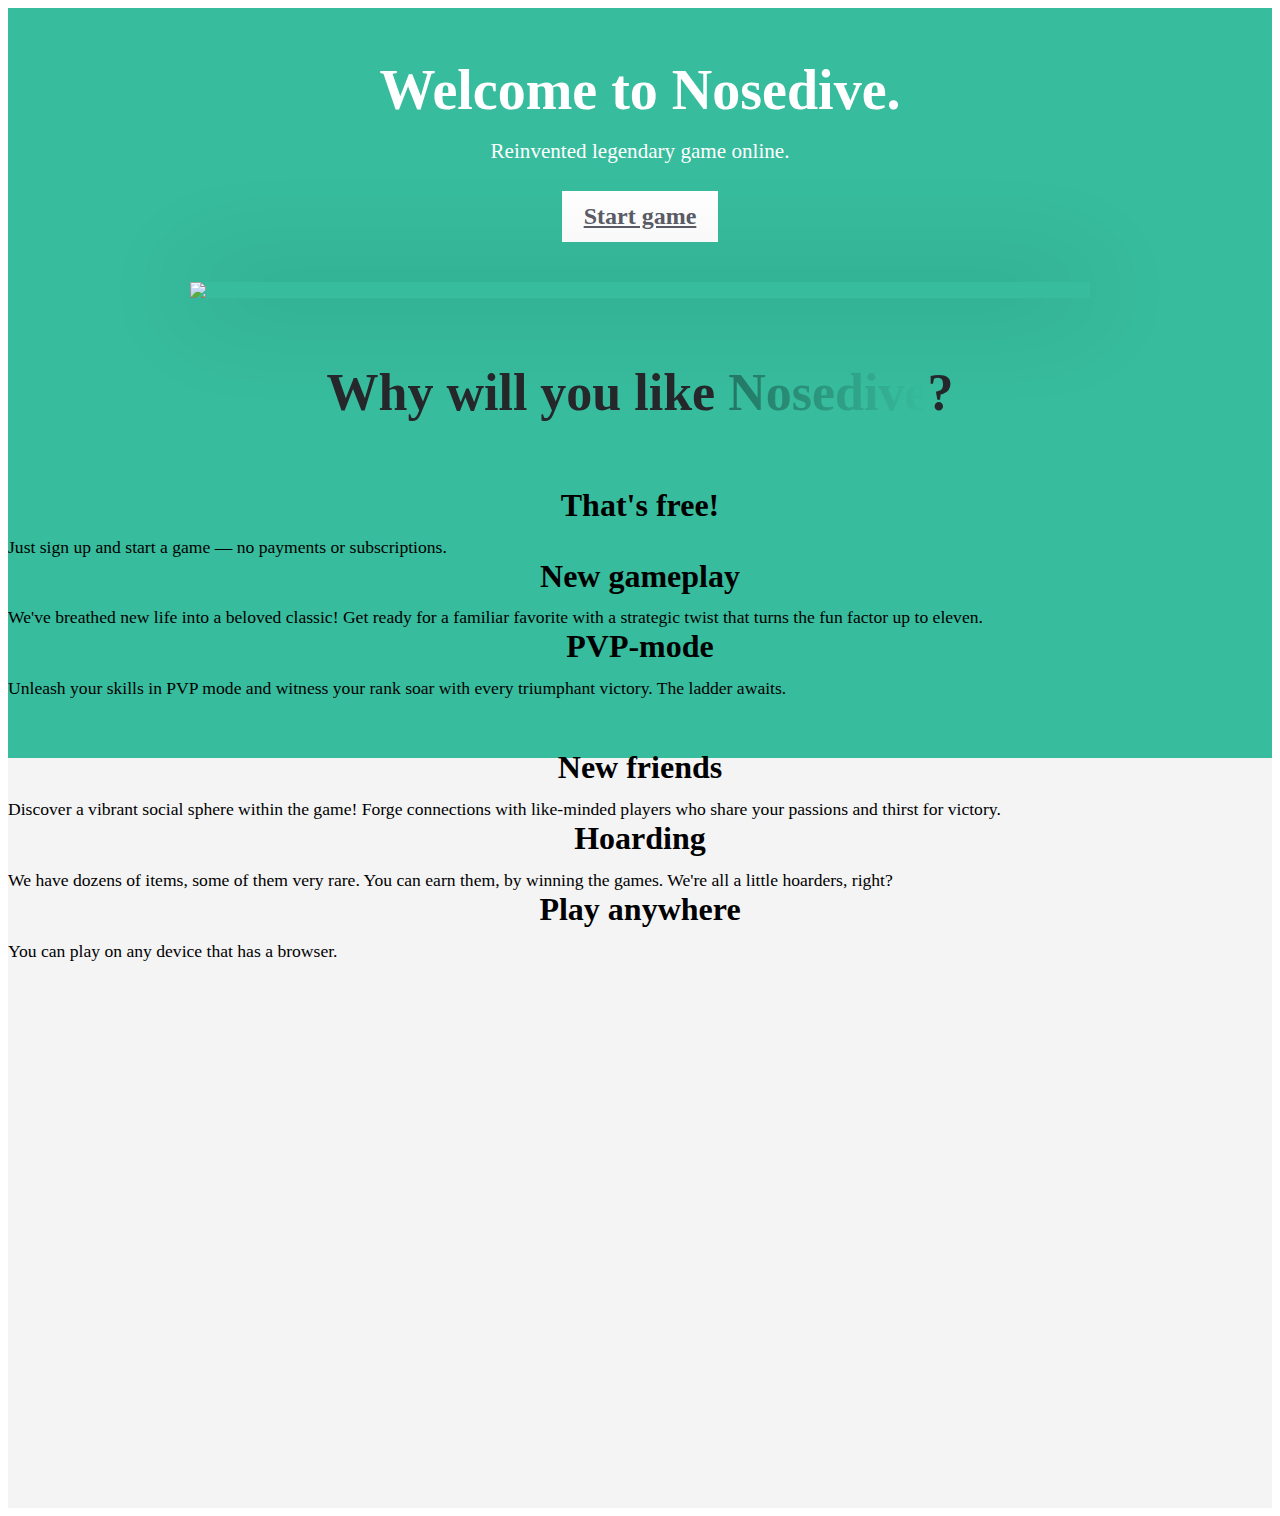
==== src/main/resources/templates/index.html @ 5d81f6b8 "index and games page." ====
<!DOCTYPE html>
<html lang="en" xmlns:th="http://www.w3.org/1999/xhtml" xmlns:sec="http://www.thymeleaf.org/extras/spring-security">
    <head>
        <th:block th:insert="~{fragments/head}"></th:block>
        <style>
            .navbar-brand-custom {
                color: #ffffff;
            }

            .navbar-brand-custom:hover {
                color: #ffffff;
            }

            .navbar {
                background-color: #37bc9d;
            }

            .btn-outline-primary {
                border-color: transparent;
                color: #fff;
            }

            .btn-primary {
                background-color: rgba(255,255,255,.85);
                color: #37bc9d;
                border-color: rgba(255,255,255,.85);
            }

            .btn-primary:hover {
                background-color: #ffffff;
                border-color: #ffffff;
                color: #37bc9d;
            }

            .btn-outline-primary:hover {
                background-color: rgba(255, 255, 255,0.25);
                border-color: rgba(255, 255, 255,0.25);
            }

            .page-title {
                font: 700 3.5em Montserrat;
                color: #fff;
            }

            .page-title-small {
                margin-top: .7em;
                font: 500 1.32em/1.4em Montserrat;
                color: #fff;
            }

            .main-billboard {
                background-color: #37bc9d;
                height: 700px;
                text-align: center;
                padding-top: 50px;
            }

            .main-button {
                color: #5b5d67;
                background-color: #fff;
                border-color: #fff;
                font: 600 1.5rem Montserrat;
                padding: 0 0.9em;
                height: 2.1em;
                align-items: center;
                display: inline-flex;
            }

            .main-button:hover {
                color: #5b5d67;
                background-color: rgba(255, 255, 255, 0.85);
                border-color: rgba(255, 255, 255, 0.85);
                font: 600 1.5rem Montserrat;
                padding: 0 0.9em;
                height: 2.1em;
                align-items: center;
                display: inline-flex;
            }

            .page-main-button {
                margin-top: 25px;
            }

            .page-title-second {
                margin-top: 1.25em;
                margin-right: 0px;
                margin-bottom: 1.25em;
                margin-left: 0px;
                font: 700 3.25em Montserrat;
                color: #26272b;
                text-align: center;
            }

            .billboard-img {
                box-shadow: 0 0 100px rgba(0,0,0,.33);
                width: 900px;
                overflow: hidden;
                pointer-events: none;
            }

            .billboard-container {
                display: flex;
                justify-content: center;
                margin-top: 40px;
            }

            h4 {
                margin: 0 0 .4em;
                font: 700 2em Montserrat;
            }

            .col_text {
                font-size: 1.1em;
                text-align: left;
            }
        </style>
    </head>
    <body>
        <th:block th:insert="~{fragments/navbar}"></th:block>
        <div class="container-fluid main-billboard">
            <div class="page-title">Welcome to Nosedive.</div>
            <div class="page-title-small">Reinvented legendary game online.</div>
            <div class="page-main-button"><a class="btn btn-primary main-button" href="/games">Start game</a></div>
            <div class="billboard-container"><img src="//m1.dogecdn.wtf/website/index/screenshot.png" class="rounded billboard-img"></div> <!-- 900 -->
            <div class="page-title-second">Why will you like <span style="background: linear-gradient(90deg, hsl(166, 55%, 30%) 0%, rgba(55,188,157,1) 100%); -webkit-background-clip: text; -webkit-text-fill-color: transparent;">Nosedive</span>?</div>
            <div class="container text-center">
                <div class="row">
                    <div class="col">
                        <h4>That's free!</h4>
                        <div class="col_text">Just sign up and start a game — no payments or subscriptions.</div>
                    </div>
                    <div class="col">
                        <h4>New gameplay</h4>
                        <div class="col_text">We've breathed new life into a beloved classic! Get ready for a familiar favorite with a strategic twist that turns the fun factor up to eleven.</div>
                    </div>
                    <div class="col">
                        <h4>PVP-mode</h4>
                        <div class="col_text">Unleash your skills in PVP mode and witness your rank soar with every triumphant victory. The ladder awaits.</div>
                    </div>
                </div>
                <div class="row" style="margin-top: 50px;">
                    <div class="col">
                        <h4>New friends</h4>
                        <div class="col_text">Discover a vibrant social sphere within the game! Forge connections with like-minded players who share your passions and thirst for victory.</div>
                    </div>
                    <div class="col">
                        <h4>Hoarding</h4>
                        <div class="col_text">We have dozens of items, some of them very rare. You can earn them, by winning the games. We're all a little hoarders, right?</div>
                    </div>
                    <div class="col">
                        <h4>Play anywhere</h4>
                        <div class="col_text">You can play on any device that has a browser.</div>
                    </div>
                </div>
            </div>
        </div>
        <div class="container-fluid" style="min-height: 750px; background-color: #f4f4f5">

        </div>
        <th:block th:insert="~{fragments/footer}"></th:block>
        <th:block th:insert="~{fragments/essentials}"></th:block>
        <script>
            $(document).ready(function() {
                $(".navbar").removeClass("navbar-light");
            });
        </script>
    </body>
</html>
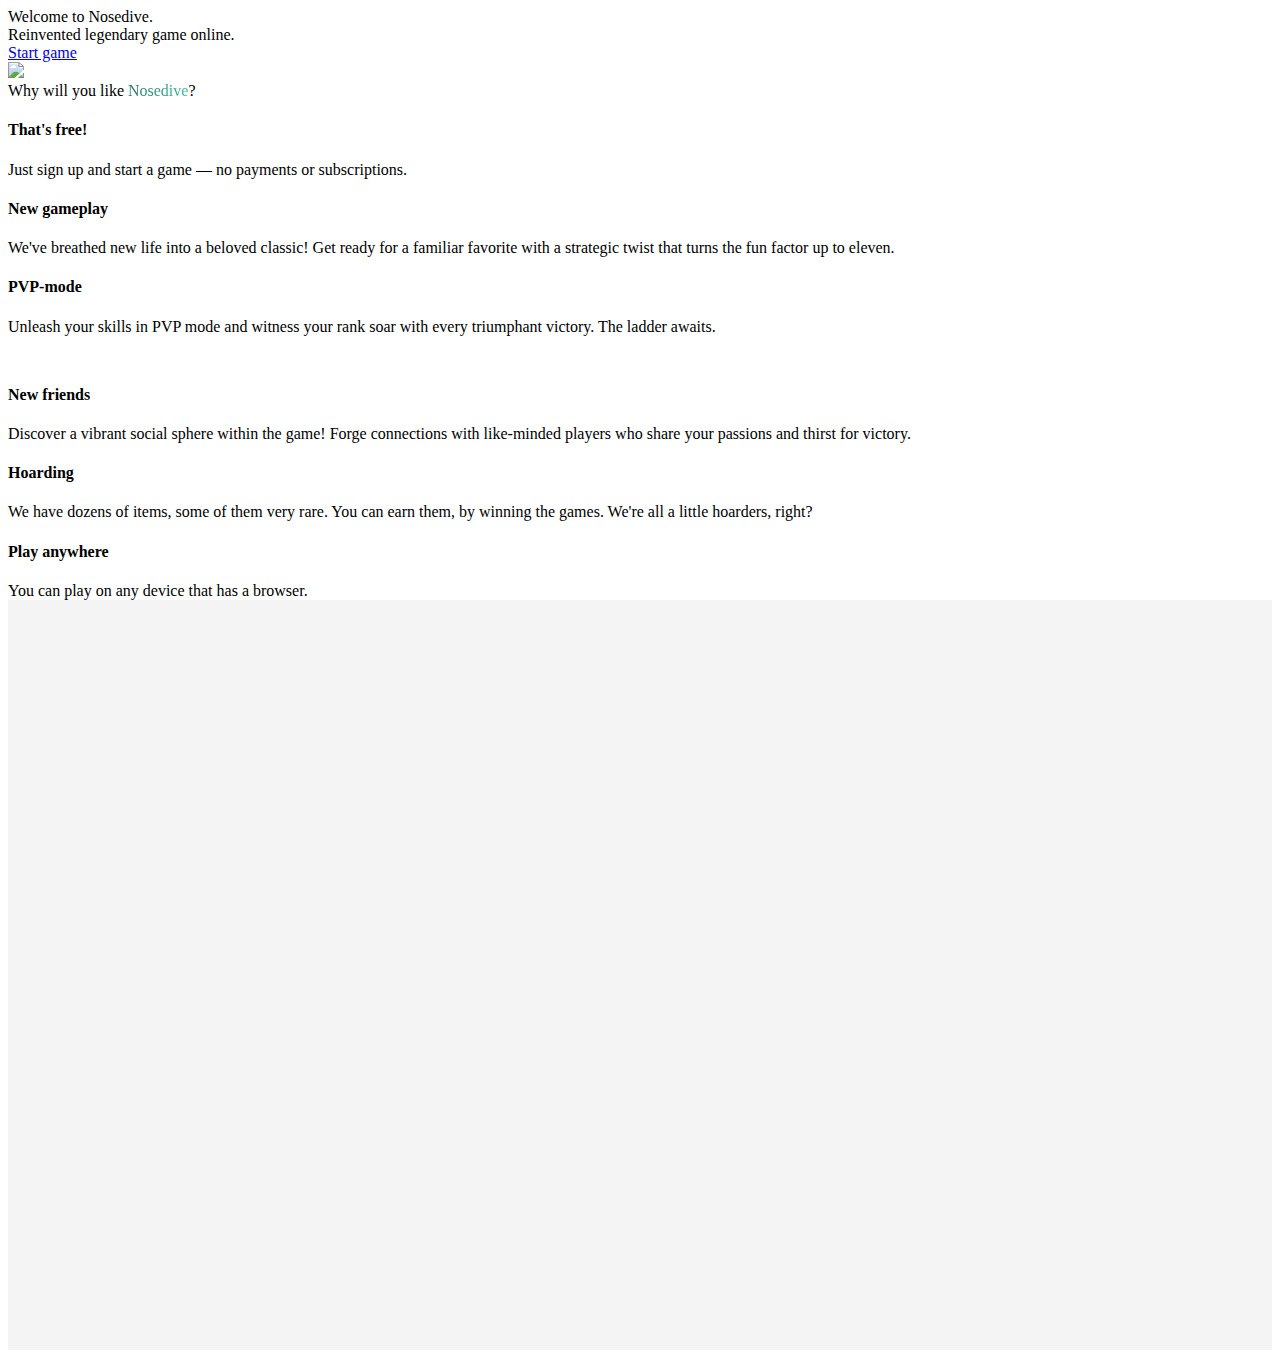
==== commit ff0fbe06: "longpoll api update, waiting list update, chat update, online status" ====
--- a/src/main/resources/templates/index.html
+++ b/src/main/resources/templates/index.html
@@ -2,118 +2,7 @@
 <html lang="en" xmlns:th="http://www.w3.org/1999/xhtml" xmlns:sec="http://www.thymeleaf.org/extras/spring-security">
     <head>
         <th:block th:insert="~{fragments/head}"></th:block>
-        <style>
-            .navbar-brand-custom {
-                color: #ffffff;
-            }
-
-            .navbar-brand-custom:hover {
-                color: #ffffff;
-            }
-
-            .navbar {
-                background-color: #37bc9d;
-            }
-
-            .btn-outline-primary {
-                border-color: transparent;
-                color: #fff;
-            }
-
-            .btn-primary {
-                background-color: rgba(255,255,255,.85);
-                color: #37bc9d;
-                border-color: rgba(255,255,255,.85);
-            }
-
-            .btn-primary:hover {
-                background-color: #ffffff;
-                border-color: #ffffff;
-                color: #37bc9d;
-            }
-
-            .btn-outline-primary:hover {
-                background-color: rgba(255, 255, 255,0.25);
-                border-color: rgba(255, 255, 255,0.25);
-            }
-
-            .page-title {
-                font: 700 3.5em Montserrat;
-                color: #fff;
-            }
-
-            .page-title-small {
-                margin-top: .7em;
-                font: 500 1.32em/1.4em Montserrat;
-                color: #fff;
-            }
-
-            .main-billboard {
-                background-color: #37bc9d;
-                height: 700px;
-                text-align: center;
-                padding-top: 50px;
-            }
-
-            .main-button {
-                color: #5b5d67;
-                background-color: #fff;
-                border-color: #fff;
-                font: 600 1.5rem Montserrat;
-                padding: 0 0.9em;
-                height: 2.1em;
-                align-items: center;
-                display: inline-flex;
-            }
-
-            .main-button:hover {
-                color: #5b5d67;
-                background-color: rgba(255, 255, 255, 0.85);
-                border-color: rgba(255, 255, 255, 0.85);
-                font: 600 1.5rem Montserrat;
-                padding: 0 0.9em;
-                height: 2.1em;
-                align-items: center;
-                display: inline-flex;
-            }
-
-            .page-main-button {
-                margin-top: 25px;
-            }
-
-            .page-title-second {
-                margin-top: 1.25em;
-                margin-right: 0px;
-                margin-bottom: 1.25em;
-                margin-left: 0px;
-                font: 700 3.25em Montserrat;
-                color: #26272b;
-                text-align: center;
-            }
-
-            .billboard-img {
-                box-shadow: 0 0 100px rgba(0,0,0,.33);
-                width: 900px;
-                overflow: hidden;
-                pointer-events: none;
-            }
-
-            .billboard-container {
-                display: flex;
-                justify-content: center;
-                margin-top: 40px;
-            }
-
-            h4 {
-                margin: 0 0 .4em;
-                font: 700 2em Montserrat;
-            }
-
-            .col_text {
-                font-size: 1.1em;
-                text-align: left;
-            }
-        </style>
+        <link rel="stylesheet" href="/static/css/index.css">
     </head>
     <body>
         <th:block th:insert="~{fragments/navbar}"></th:block>
@@ -162,6 +51,8 @@
         <script>
             $(document).ready(function() {
                 $(".navbar").removeClass("navbar-light");
+                $(".navbar-brand-custom-plain").css("display", "");
+                $(".navbar-brand-custom-gradient").css("display", "none");
             });
         </script>
     </body>
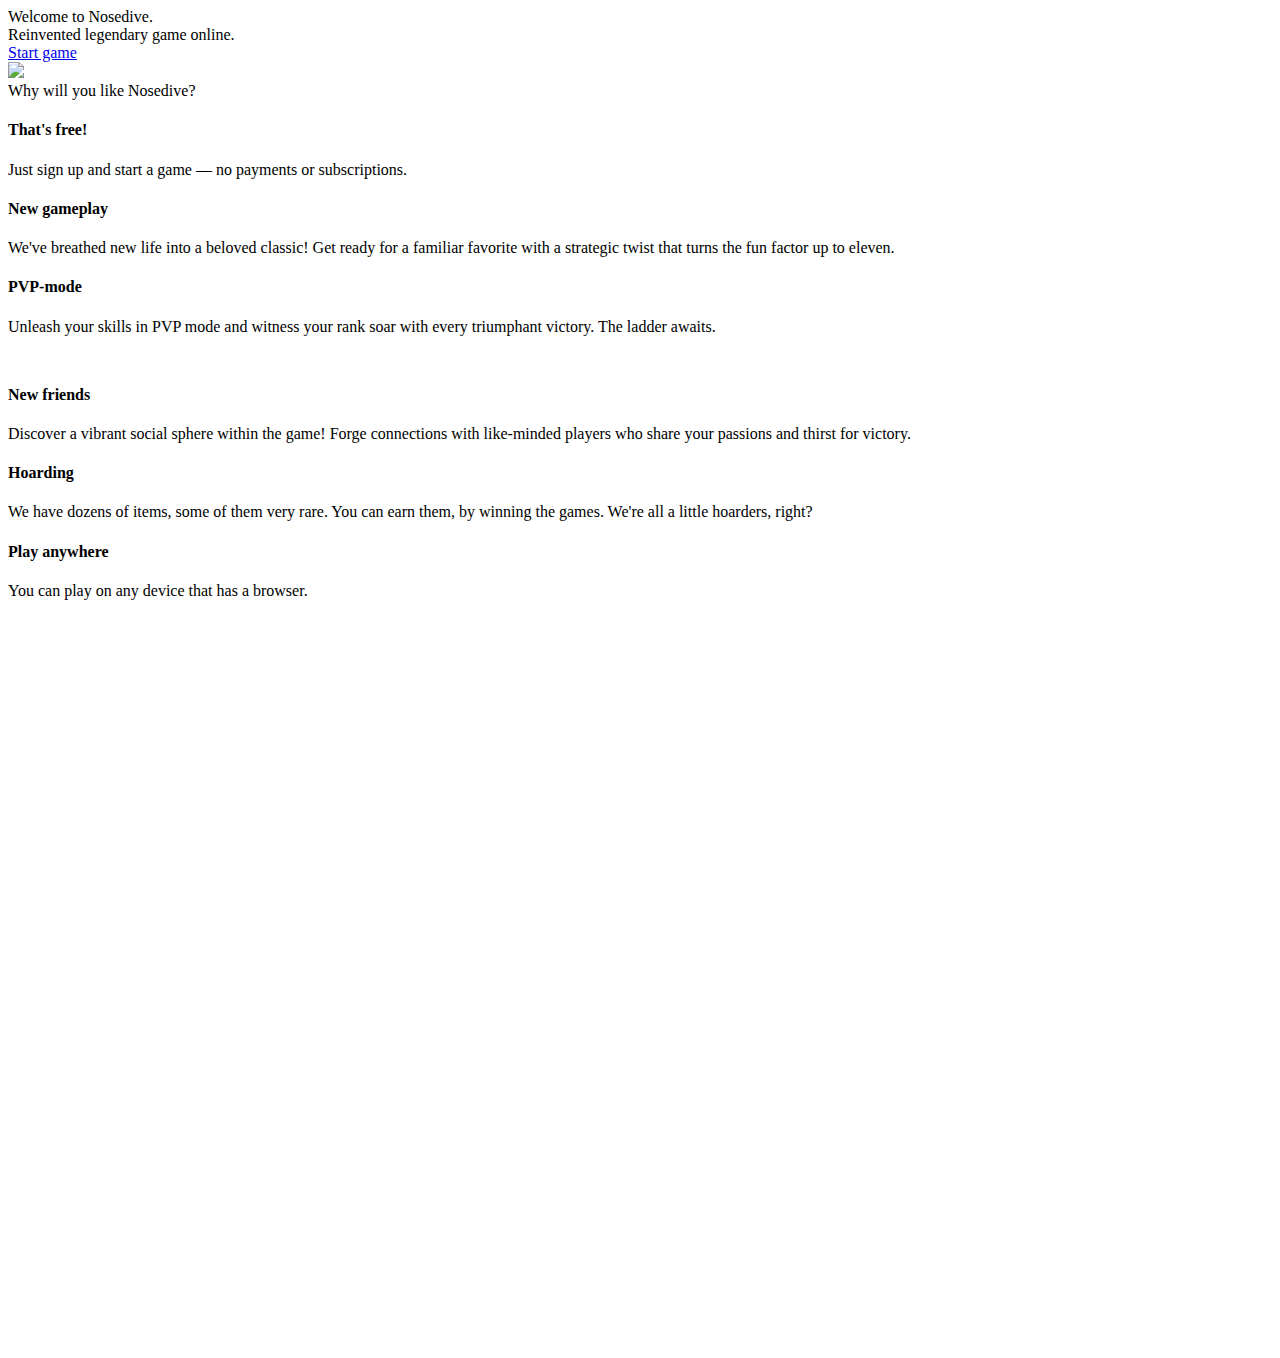
==== commit 0ece55e8: "design update, firefox tweak, online friends gui." ====
--- a/src/main/resources/templates/index.html
+++ b/src/main/resources/templates/index.html
@@ -11,7 +11,7 @@
             <div class="page-title-small">Reinvented legendary game online.</div>
             <div class="page-main-button"><a class="btn btn-primary main-button" href="/games">Start game</a></div>
             <div class="billboard-container"><img src="//m1.dogecdn.wtf/website/index/screenshot.png" class="rounded billboard-img"></div> <!-- 900 -->
-            <div class="page-title-second">Why will you like <span style="background: linear-gradient(90deg, hsl(166, 55%, 30%) 0%, rgba(55,188,157,1) 100%); -webkit-background-clip: text; -webkit-text-fill-color: transparent;">Nosedive</span>?</div>
+            <div class="page-title-second">Why will you like <span class="gradient-span">Nosedive</span>?</div>
             <div class="container text-center">
                 <div class="row">
                     <div class="col">
@@ -43,7 +43,7 @@
                 </div>
             </div>
         </div>
-        <div class="container-fluid" style="min-height: 750px; background-color: #f4f4f5">
+        <div class="container-fluid container-secondary" style="min-height: 750px;">
 
         </div>
         <th:block th:insert="~{fragments/footer}"></th:block>
